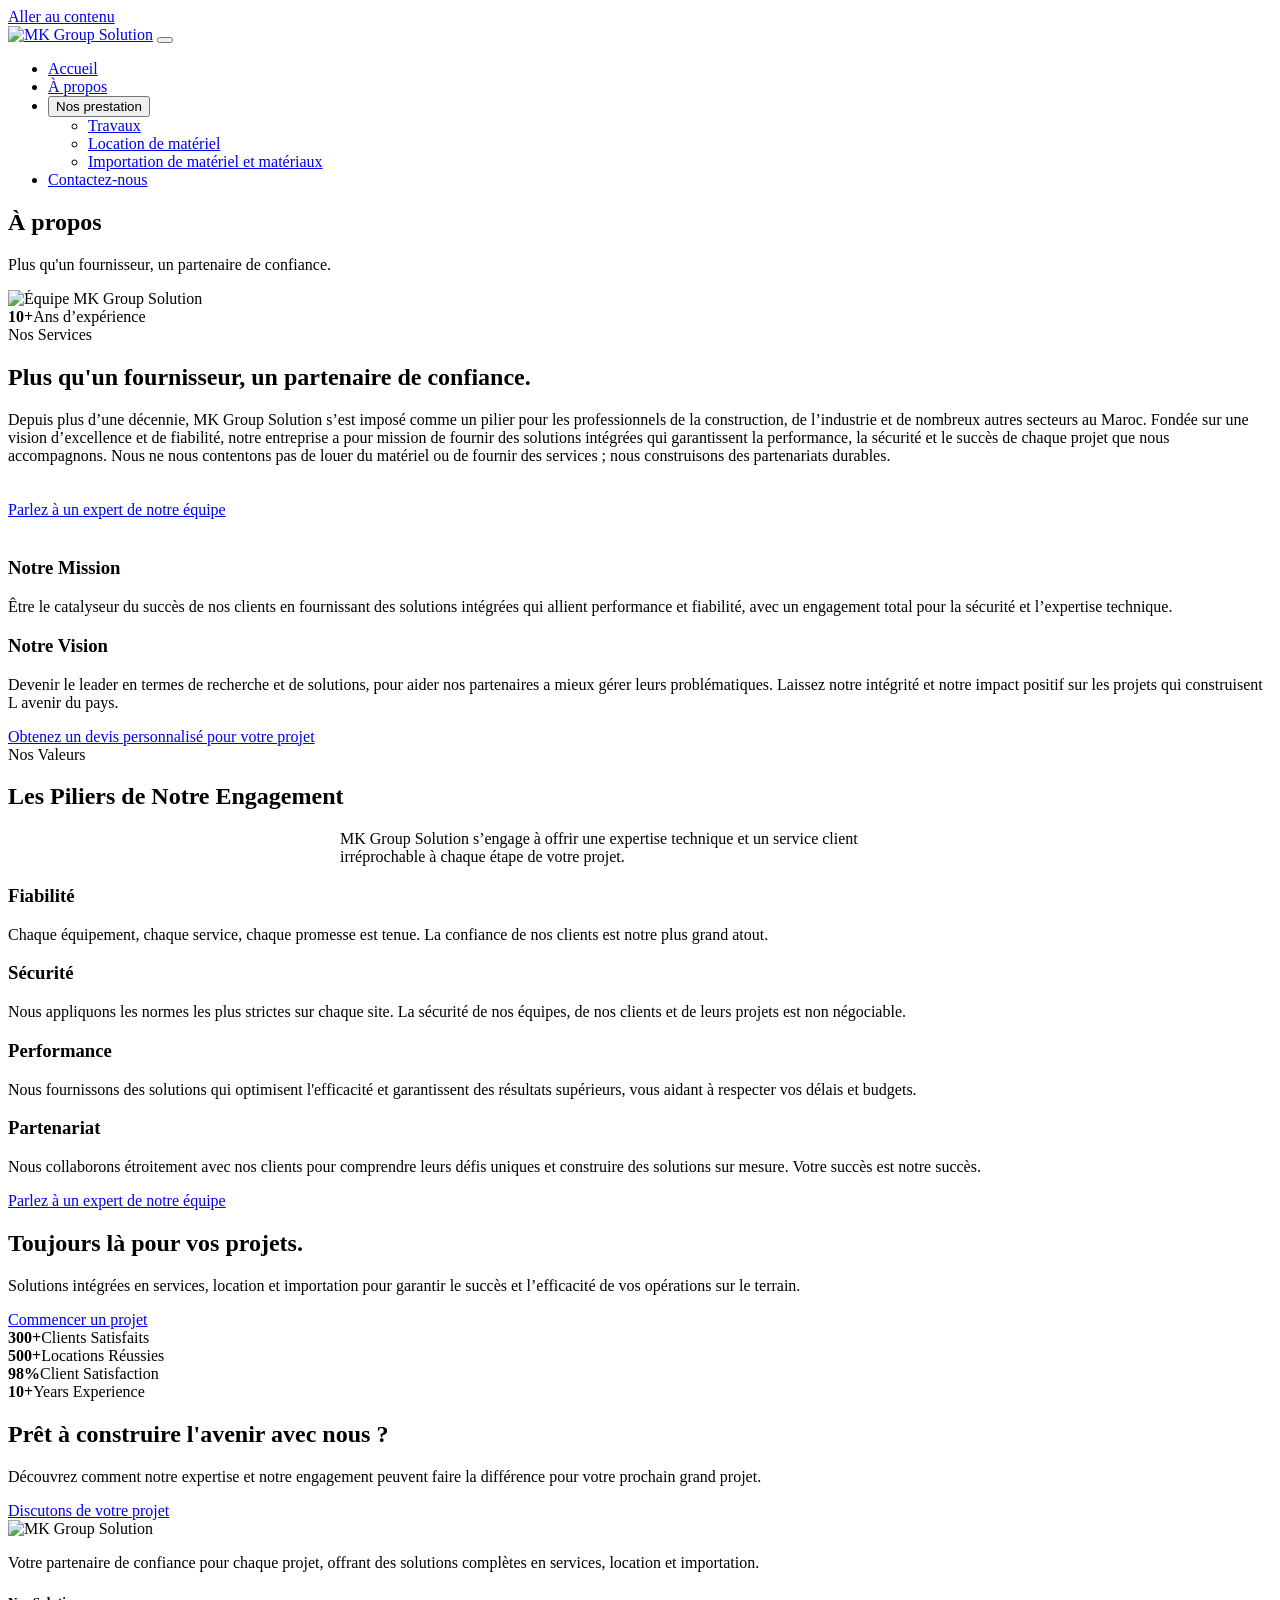
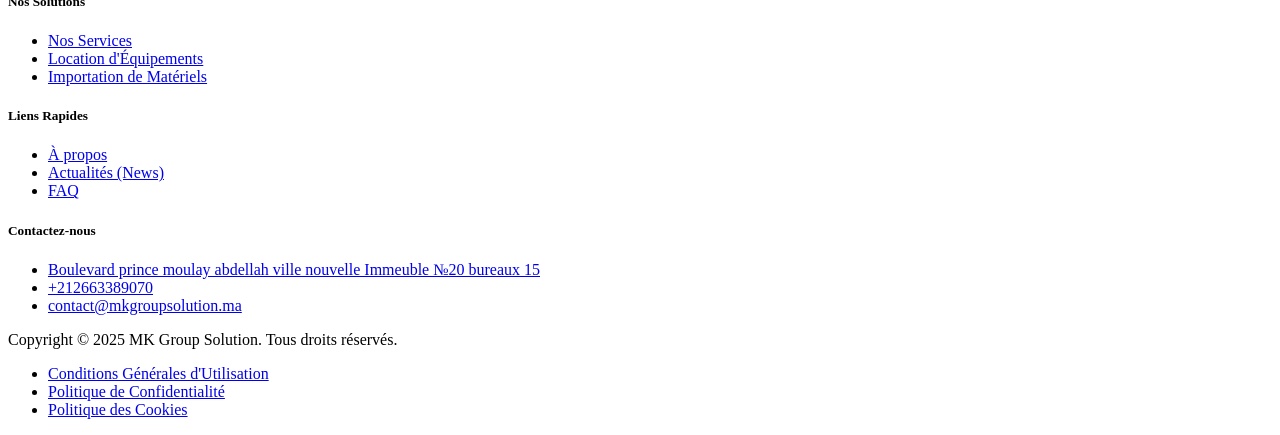
==== a-propos.html @ 492fa5a8 "Add files via upload" ====
<!DOCTYPE html>
<html lang="fr">
<head>
<meta charset="UTF-8">
<meta name="viewport" content="width=device-width, initial-scale=1">
<title>À propos de MK Group Solution | Expert Matériel BTP Meknès & Maroc</title>
<meta name="description" content="Depuis plus de 10 ans, MK Group Solution accompagne les professionnels de la construction et de l'industrie au Maroc.">
<meta property="og:title" content="À propos de MK Group Solution | Expert Matériel BTP Meknès & Maroc">
<meta property="og:description" content="Depuis plus de 10 ans, MK Group Solution accompagne les professionnels de la construction et de l'industrie au Maroc.">
<meta property="og:locale" content="fr_FR">
<link rel="icon" href="images/Mk-logo-white-rcrxnon85a2xvzw52y8gizteqvqc9b8svs38c9k8ao.png">
<link rel="preconnect" href="https://fonts.googleapis.com">
<link rel="preconnect" href="https://fonts.gstatic.com" crossorigin>
<link href="https://fonts.googleapis.com/css2?family=Geologica:wght@400;500;600;700&family=Inter:wght@400;500;600&display=swap" rel="stylesheet">
<link rel="stylesheet" href="vendor/fontawesome/css/all.min.css">
<link rel="stylesheet" href="css/style.css">
</head>
<body>
<a class="skip" href="#contenu">Aller au contenu</a>
<header class="header">
  <nav class="nav">
    <a class="logo" href="index.html"><img src="images/Mk-logo-white-rcrxnon85a2xvzw52y8gizteqvqc9b8svs38c9k8ao.png" alt="MK Group Solution"></a>
    <button class="burger" aria-label="Menu"><i class="fa-solid fa-bars"></i></button>
    <ul class="menu">
      <li><a href="index.html">Accueil</a></li>
      <li><a href="a-propos.html">À propos</a></li>
      <li class="has-sub"><button>Nos prestation <i class="fa-solid fa-chevron-down" style="font-size:12px"></i></button>
        <ul class="sub">
          <li><a href="travaux.html">Travaux</a></li>
          <li><a href="location-de-materiel.html">Location de matériel</a></li>
          <li><a href="contactez-nous.html">Importation de matériel et matériaux</a></li>
        </ul>
      </li>
      <li><a href="contactez-nous.html">Contactez-nous</a></li>
    </ul>
  </nav>
</header>
<main id="contenu">

<section class="page-hero" style="background-image:url(images/bg/Mk-Group-Solution-Banner-image.png)">
  <div class="container"><h1>À propos</h1><p>Plus qu'un fournisseur, un partenaire de confiance.</p></div>
</section>

<section class="section">
  <div class="container split">
    <div class="media"><img src="images/Image123-scaled-e1760807558995.jpg" alt="Équipe MK Group Solution"><div class="badge"><strong>10+</strong><span>Ans d’expérience</span></div></div>
    <div>
      <span class="label">Nos Services</span>
      <h2 class="h2">Plus qu'un fournisseur, un partenaire de confiance.</h2>
      <p style="margin-bottom:36px">Depuis plus d’une décennie, MK Group Solution s’est imposé comme un pilier pour les professionnels de la construction, de l’industrie et de nombreux autres secteurs au Maroc. Fondée sur une vision d’excellence et de fiabilité, notre entreprise a pour mission de fournir des solutions intégrées qui garantissent la performance, la sécurité et le succès de chaque projet que nous accompagnons. Nous ne nous contentons pas de louer du matériel ou de fournir des services ; nous construisons des partenariats durables.</p>
      <a class="btn" href="contactez-nous.html">Parlez à un expert de notre équipe <i class="fa-solid fa-arrow-right"></i></a>
    </div>
  </div>
</section>

<section class="section domains" style="padding-top:20px">
  <div class="container">
    <div class="mv-grid">
      <div class="mv"><h3>Notre Mission</h3><p>Être le catalyseur du succès de nos clients en fournissant des solutions intégrées qui allient performance et fiabilité, avec un engagement total pour la sécurité et l’expertise technique.</p></div>
      <div class="mv"><h3>Notre Vision</h3><p>Devenir le leader en termes de recherche et de solutions, pour aider nos partenaires a mieux gérer leurs problématiques. Laissez notre intégrité et notre impact positif sur les projets qui construisent L avenir du pays.</p></div>
    </div>
    <div class="center"><a class="btn btn-dark" href="contactez-nous.html">Obtenez un devis personnalisé pour votre projet <i class="fa-solid fa-arrow-right"></i></a></div>
  </div>
</section>

<section class="section dark-bg">
  <div class="container center">
    <span class="label">Nos Valeurs</span>
    <h2 class="h2">Les Piliers de Notre Engagement</h2>
    <p style="max-width:600px;margin:0 auto">MK Group Solution s’engage à offrir une expertise technique et un service client irréprochable à chaque étape de votre projet.</p>
    <div class="values">
      <div class="value"><i class="fa-solid fa-shield-halved"></i><h3>Fiabilité</h3><p>Chaque équipement, chaque service, chaque promesse est tenue. La confiance de nos clients est notre plus grand atout.</p></div>
      <div class="value"><i class="fa-solid fa-medal"></i><h3>Sécurité</h3><p>Nous appliquons les normes les plus strictes sur chaque site. La sécurité de nos équipes, de nos clients et de leurs projets est non négociable.</p></div>
      <div class="value"><i class="fa-solid fa-helmet-safety"></i><h3>Performance</h3><p>Nous fournissons des solutions qui optimisent l'efficacité et garantissent des résultats supérieurs, vous aidant à respecter vos délais et budgets.</p></div>
      <div class="value"><i class="fa-solid fa-vest"></i><h3>Partenariat</h3><p>Nous collaborons étroitement avec nos clients pour comprendre leurs défis uniques et construire des solutions sur mesure. Votre succès est notre succès.</p></div>
    </div>
    <a class="btn" href="contactez-nous.html">Parlez à un expert de notre équipe <i class="fa-solid fa-arrow-right"></i></a>
  </div>
</section>

<section class="cta-band">
  <div class="container">
    <div class="cta-box">
      <h2 class="h2">Toujours là pour vos projets.</h2>
      <p>Solutions intégrées en services, location et importation pour garantir le succès et l’efficacité de vos opérations sur le terrain.</p>
      <a class="btn" href="contactez-nous.html">Commencer un projet <i class="fa-solid fa-arrow-right"></i></a>
    </div>
    <div class="counters">
      <div class="counter"><strong data-count="300" data-suffix="+">300+</strong><span>Clients Satisfaits</span></div>
      <div class="counter"><strong data-count="500" data-suffix="+">500+</strong><span>Locations Réussies</span></div>
      <div class="counter"><strong data-count="98" data-suffix="%">98%</strong><span>Client Satisfaction</span></div>
      <div class="counter"><strong data-count="10" data-suffix="+">10+</strong><span>Years Experience</span></div>
    </div>
  </div>
</section>
<section class="ready">
  <div class="container">
    <h2 class="h2">Prêt à construire l'avenir avec nous ?</h2>
    <p>Découvrez comment notre expertise et notre engagement peuvent faire la différence pour votre prochain grand projet.</p>
    <a class="btn" href="contactez-nous.html">Discutons de votre projet <i class="fa-solid fa-arrow-right"></i></a>
  </div>
</section>
</main>
<footer class="footer">
  <div class="container fgrid">
    <div>
      <img src="images/Mk-logo-white-rcrxnon85a2xvzw52y8gizteqvqc9b8svs38c9k8ao.png" alt="MK Group Solution">
      <p>Votre partenaire de confiance pour chaque projet, offrant des solutions complètes en services, location et importation.</p>
      <div class="social">
        <a href="https://www.facebook.com/mkgroupsolution" target="_blank" rel="noopener" aria-label="Facebook"><i class="fa-brands fa-facebook-f"></i></a>
        <a href="https://www.instagram.com/mkgroupimport/" target="_blank" rel="noopener" aria-label="Instagram"><i class="fa-brands fa-instagram"></i></a>
      </div>
    </div>
    <div>
      <h5>Nos Solutions</h5>
      <ul>
        <li><a href="travaux.html"><i class="fa-solid fa-circle-chevron-right"></i>Nos Services</a></li>
        <li><a href="location-de-materiel.html"><i class="fa-solid fa-circle-chevron-right"></i>Location d'Équipements</a></li>
        <li><a href="contactez-nous.html"><i class="fa-solid fa-circle-chevron-right"></i>Importation de Matériels</a></li>
      </ul>
    </div>
    <div>
      <h5>Liens Rapides</h5>
      <ul>
        <li><a href="a-propos.html"><i class="fa-solid fa-circle-chevron-right"></i>À propos</a></li>
        <li><a href="index.html"><i class="fa-solid fa-circle-chevron-right"></i>Actualités (News)</a></li>
        <li><a href="index.html#faq"><i class="fa-solid fa-circle-chevron-right"></i>FAQ</a></li>
      </ul>
    </div>
    <div>
      <h5>Contactez-nous</h5>
      <ul>
        <li><a href="https://www.google.com/maps?q=33.901969909668,-5.54680824279785" target="_blank" rel="noopener"><i class="fa-solid fa-location-arrow"></i>Boulevard prince moulay abdellah ville nouvelle Immeuble №20 bureaux 15</a></li>
        <li><a href="tel:+212663389070"><i class="fa-solid fa-square-phone"></i>+212663389070</a></li>
        <li><a href="mailto:contact@mkgroupsolution.ma"><i class="fa-solid fa-envelope"></i>contact@mkgroupsolution.ma</a></li>
      </ul>
    </div>
  </div>
  <div class="container fbottom">
    <span>Copyright © 2025 MK Group Solution. Tous droits réservés.</span>
    <ul>
      <li><a href="#">Conditions Générales d'Utilisation</a></li>
      <li><a href="#">Politique de Confidentialité</a></li>
      <li><a href="#">Politique des Cookies</a></li>
    </ul>
  </div>
</footer>
<a class="wa" href="https://wa.me/212663389070" target="_blank" rel="noopener" aria-label="WhatsApp"><i class="fa-brands fa-whatsapp"></i></a>
<script src="js/main.js"></script>
</body>
</html>
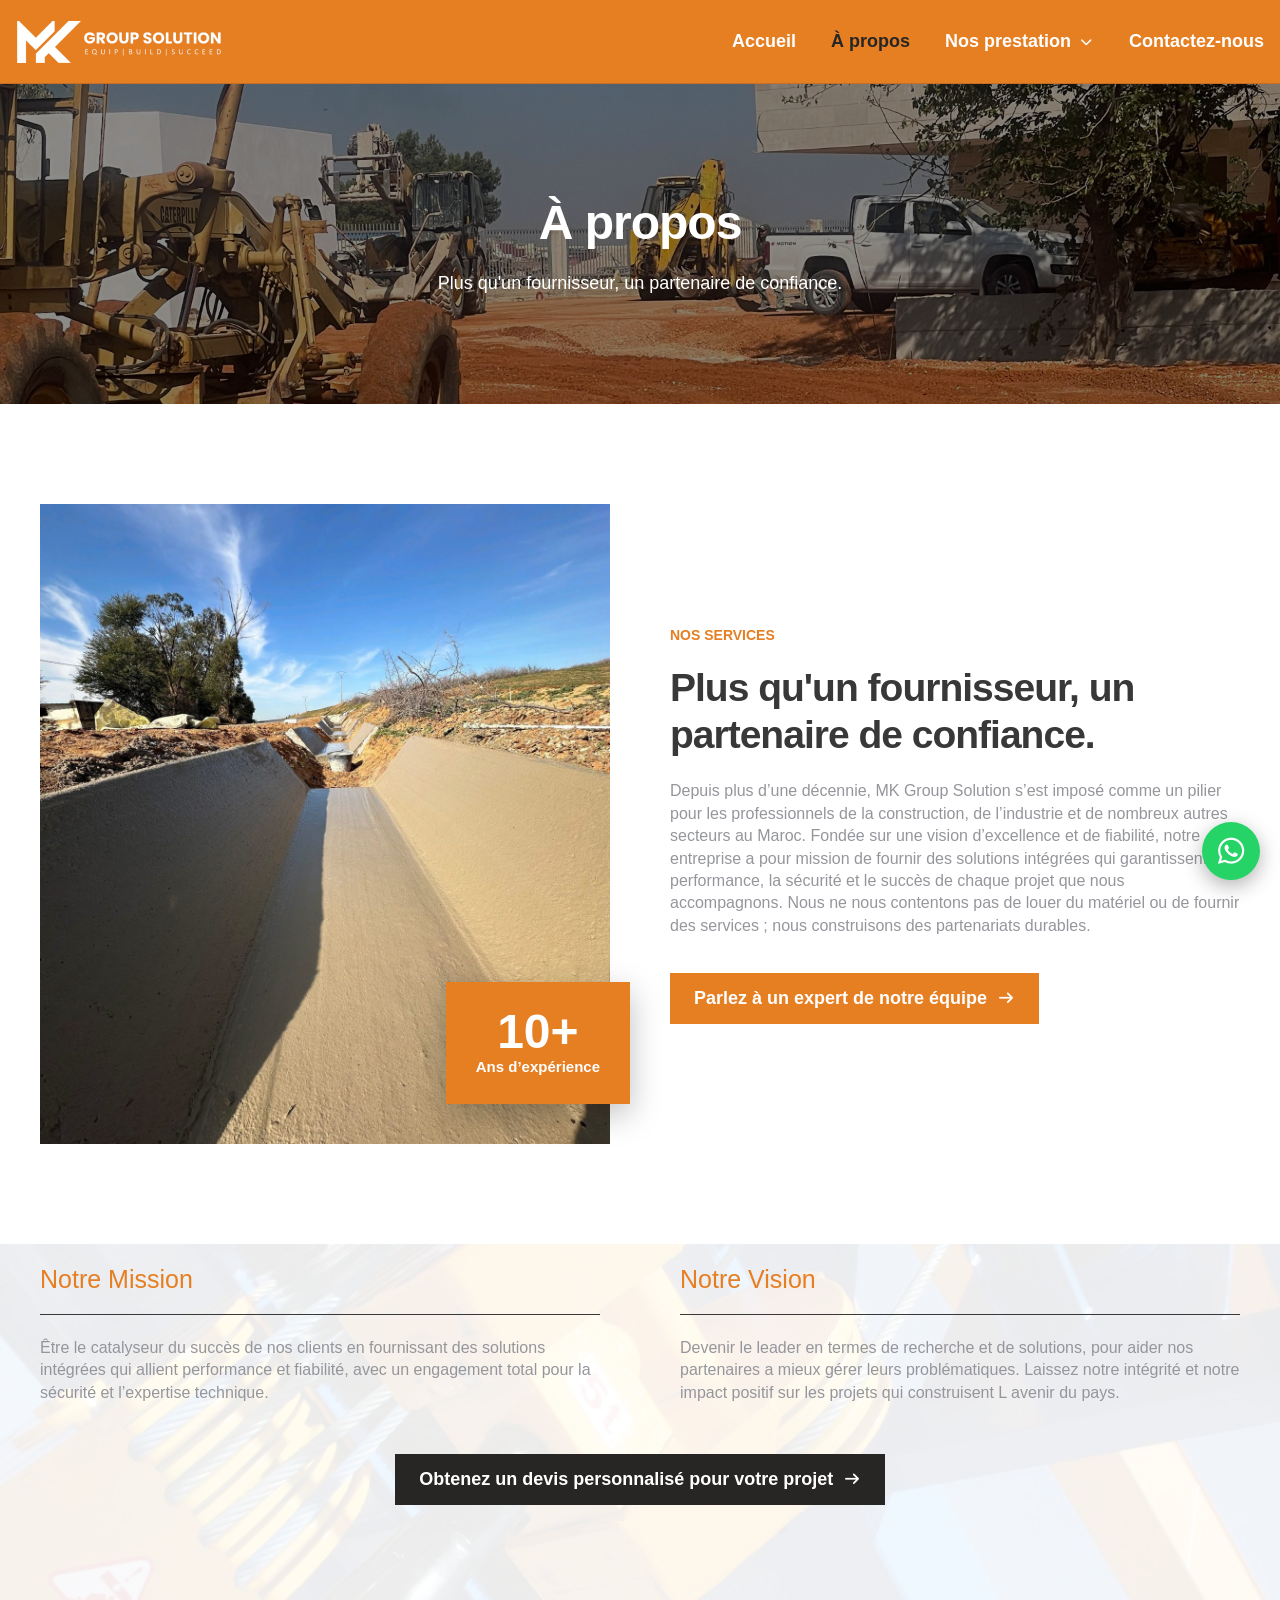
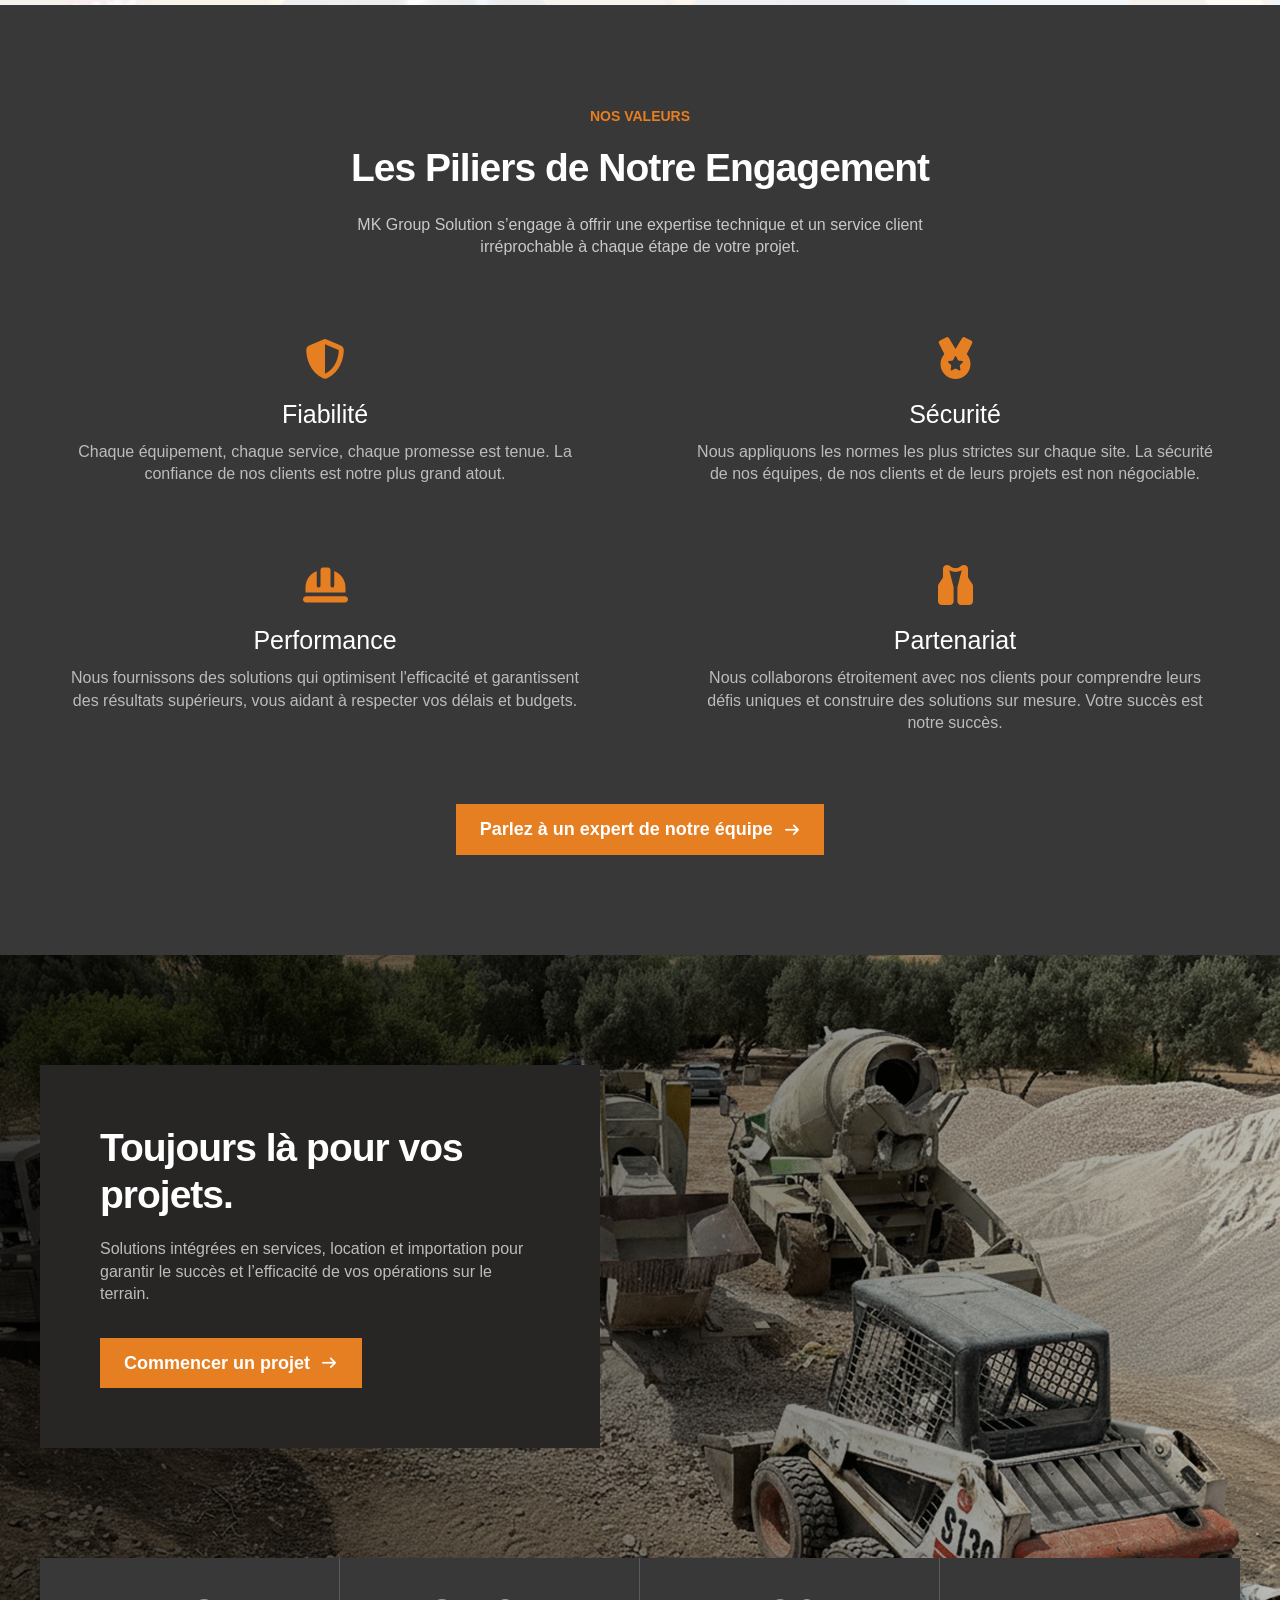
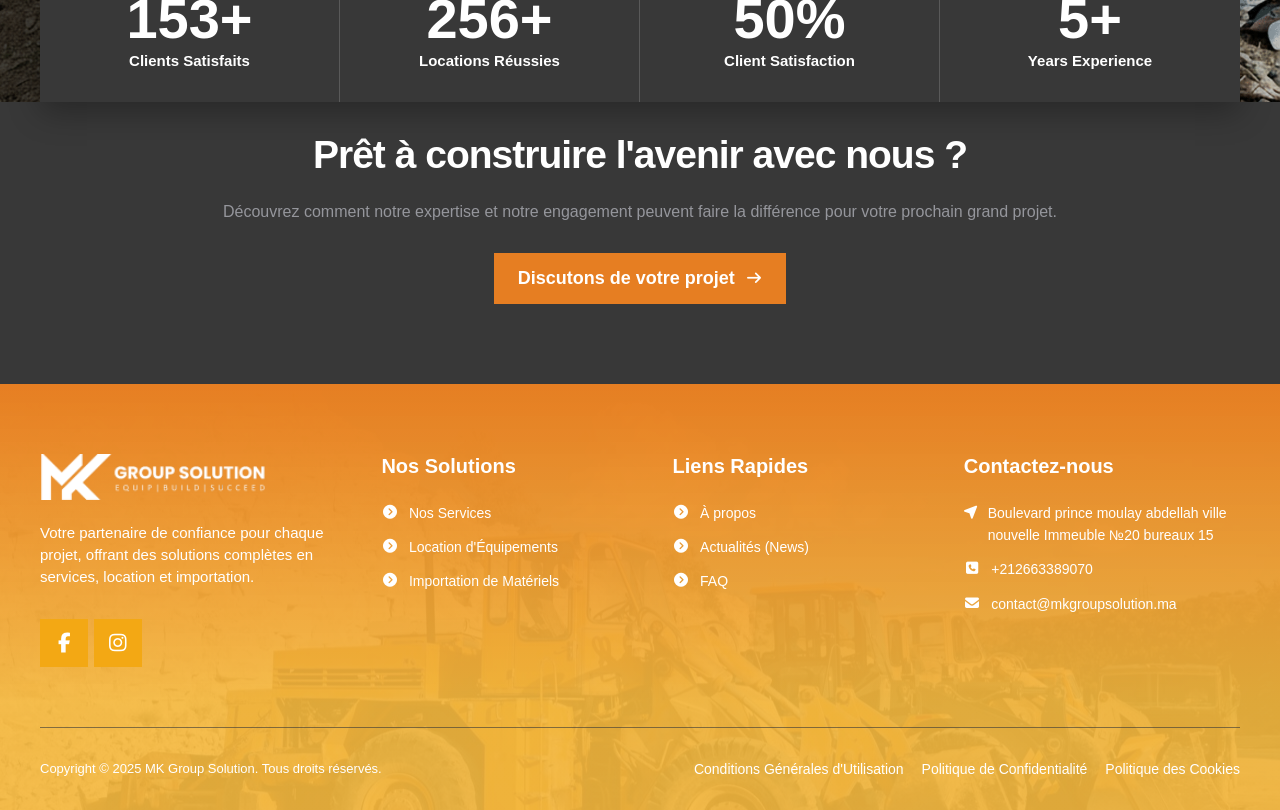
==== commit e1f9d960: "dd" ====
--- a/a-propos.html
+++ b/a-propos.html
@@ -3,17 +3,24 @@
 <head>
 <meta charset="UTF-8">
 <meta name="viewport" content="width=device-width, initial-scale=1">
-<title>À propos de MK Group Solution | Expert Matériel BTP Meknès & Maroc</title>
-<meta name="description" content="Depuis plus de 10 ans, MK Group Solution accompagne les professionnels de la construction et de l'industrie au Maroc.">
-<meta property="og:title" content="À propos de MK Group Solution | Expert Matériel BTP Meknès & Maroc">
-<meta property="og:description" content="Depuis plus de 10 ans, MK Group Solution accompagne les professionnels de la construction et de l'industrie au Maroc.">
+<title>À propos de MK Group Solution | Équipements BTP à Meknès</title>
+<meta name="description" content="Découvrez MK Group Solution, ses prestations pour les professionnels du BTP et ses solutions de location de matériel, travaux et importation au Maroc.">
+<meta property="og:title" content="À propos de MK Group Solution | Équipements BTP à Meknès">
+<meta property="og:description" content="Découvrez MK Group Solution, ses prestations pour les professionnels du BTP et ses solutions de location de matériel, travaux et importation au Maroc.">
 <meta property="og:locale" content="fr_FR">
+<link rel="canonical" href="https://kracht.ma/a-propos.html">
+<meta name="robots" content="index,follow,max-image-preview:large">
+<meta property="og:url" content="https://kracht.ma/a-propos.html">
+<meta property="og:type" content="website">
+<meta name="twitter:card" content="summary_large_image">
+
 <link rel="icon" href="images/Mk-logo-white-rcrxnon85a2xvzw52y8gizteqvqc9b8svs38c9k8ao.png">
 <link rel="preconnect" href="https://fonts.googleapis.com">
 <link rel="preconnect" href="https://fonts.gstatic.com" crossorigin>
 <link href="https://fonts.googleapis.com/css2?family=Geologica:wght@400;500;600;700&family=Inter:wght@400;500;600&display=swap" rel="stylesheet">
 <link rel="stylesheet" href="vendor/fontawesome/css/all.min.css">
 <link rel="stylesheet" href="css/style.css">
+<script type="application/ld+json">{"@context":"https://schema.org","@type":"Organization","name":"MK Group Solution","url":"https://kracht.ma/","description":"Découvrez MK Group Solution, ses prestations pour les professionnels du BTP et ses solutions de location de matériel, travaux et importation au Maroc.","areaServed":{"@type":"Country","name":"Morocco"},"knowsAbout":["location de matériel BTP","engins de chantier","travaux publics","génie civil","voirie et réseaux divers","importation d'équipements"]}</script>
 </head>
 <body>
 <a class="skip" href="#contenu">Aller au contenu</a>
@@ -26,7 +33,7 @@
       <li><a href="a-propos.html">À propos</a></li>
       <li class="has-sub"><button>Nos prestation <i class="fa-solid fa-chevron-down" style="font-size:12px"></i></button>
         <ul class="sub">
-          <li><a href="travaux.html">Travaux</a></li>
+          <li><a href="travaux.html">Travaux et Multiservices</a></li>
           <li><a href="location-de-materiel.html">Location de matériel</a></li>
           <li><a href="contactez-nous.html">Importation de matériel et matériaux</a></li>
         </ul>
--- a/css/style.css
+++ b/css/style.css
@@ -0,0 +1,315 @@
+/* MK Group Solution - styles (couleurs et polices reprises du site WordPress/Elementor) */
+:root{
+  --orange:#E67E22;      /* couleur principale (header, boutons) */
+  --orange-2:#F3A814;
+  --yellow:#F5B93F;
+  --dark:#383838;
+  --dark-2:#454342;
+  --dark-3:#514F4E;
+  --darker:#272625;
+  --black:#000;
+  --gray:#95969C;        /* texte courant */
+  --white:#fff;
+  --font-head:"Geologica",sans-serif;
+  --font-body:"Inter",sans-serif;
+}
+*{box-sizing:border-box;margin:0;padding:0}
+html{scroll-behavior:smooth}
+body{font-family:var(--font-body);font-size:16px;line-height:1.4em;color:var(--gray);background:#fff}
+img{max-width:100%;display:block}
+a{color:inherit;text-decoration:none}
+ul{list-style:none}
+h1,h2,h3,h4,h5{font-family:var(--font-head);font-weight:700;line-height:1.2em;letter-spacing:-1px;color:var(--dark)}
+.container{width:min(1200px,100% - 40px);margin-inline:auto}
+.section{padding:100px 0}
+.center{text-align:center}
+.label{display:block;font-family:var(--font-head);font-size:14px;font-weight:600;text-transform:uppercase;color:var(--orange);margin-bottom:18px;letter-spacing:0}
+.h1{font-size:72px;line-height:1.15em}
+.h2{font-size:39px;margin-bottom:22px}
+.lead{max-width:640px}
+.lead b,.lead strong{color:var(--dark)}
+.dark-bg .lead b{color:#fff}
+.skip{position:absolute;left:-999px}.skip:focus{left:10px;top:10px;background:#fff;padding:8px;z-index:999}
+
+/* Boutons */
+.btn{display:inline-flex;align-items:center;gap:10px;background:var(--orange);color:#fff;font-family:var(--font-head);font-weight:700;font-size:18px;padding:14px 24px;border:0;cursor:pointer;transition:background .25s}
+.btn:hover{background:var(--darker)}
+.btn i{font-size:14px}
+.btn-dark{background:var(--darker)}
+.btn-dark:hover{background:var(--orange)}
+.btn-grid{display:grid;grid-template-columns:1fr 1fr;gap:12px;margin-top:30px}
+.btn-grid .btn{justify-content:center;background:var(--dark);font-size:17px;padding:18px;box-shadow:0 6px 16px rgba(0,0,0,.2)}
+.btn-grid .btn:hover{background:var(--orange)}
+
+/* Header */
+.header{background:var(--orange);position:sticky;top:0;z-index:50;border-bottom:1px solid #38383833}
+.nav{display:flex;align-items:center;justify-content:space-between;padding:0 1em}
+.logo img{height:42px;width:auto}
+.menu{display:flex;gap:35px;align-items:center}
+.menu>li{position:relative}
+.menu>li>a,.menu>li>button{display:flex;align-items:center;gap:8px;padding:28px 0;color:#fff;font-family:var(--font-head);font-size:18px;font-weight:700;line-height:1.5em;background:none;border:0;cursor:pointer}
+.menu>li>a:hover,.menu>li>button:hover,.menu a.active{color:var(--darker)}
+.sub{position:absolute;top:100%;left:0;min-width:300px;background:var(--dark);opacity:0;visibility:hidden;transform:translateY(8px);transition:.2s}
+.has-sub:hover .sub,.has-sub:focus-within .sub{opacity:1;visibility:visible;transform:none}
+.sub a{display:block;padding:14px 20px;color:#fff;font-family:var(--font-head);font-weight:700;font-size:16px}
+.sub a:hover{background:var(--orange)}
+.burger{display:none;background:var(--darker);color:#fff;border:0;width:44px;height:44px;font-size:20px;cursor:pointer}
+
+/* Bandeau de page (sous-pages) */
+.page-hero{position:relative;background:#7d7d7d center/cover no-repeat;padding:110px 0;text-align:center;color:#fff}
+.page-hero::before{content:"";position:absolute;inset:0;background:rgba(0,0,0,.45)}
+.page-hero>*{position:relative}
+.page-hero h1{color:#fff;font-size:48px}
+.page-hero p{color:#fff;font-size:18px;margin-top:20px}
+.page-hero .pre{font-size:22px;margin-bottom:14px}
+
+/* Hero accueil */
+.hero{position:relative;background:#272625 url(../images/bg/Mk-Group-Solution-Banner-image.png) center/cover no-repeat;min-height:640px;display:flex;align-items:center}
+.hero::before{content:"";position:absolute;inset:0;background:#00000063}
+.hero .container{position:relative;display:flex;justify-content:flex-end}
+.hero-text{width:50%;padding:60px 0}
+.hero-text .label{color:#fff}
+.hero-text h1{color:#fff;margin-bottom:24px}
+.hero-text p{color:#fff;margin-bottom:34px;max-width:560px}
+.hero-text .btn{background:var(--darker)}
+.hero-text .btn:hover{background:var(--orange)}
+
+/* Deux colonnes image + texte */
+.split{display:grid;grid-template-columns:1fr 1fr;gap:60px;align-items:center}
+.media{position:relative}
+.media img{width:100%;height:100%;object-fit:cover;max-height:640px}
+.badge{position:absolute;right:-20px;bottom:40px;background:var(--orange);color:#fff;padding:26px 30px;text-align:center;box-shadow:0 10px 30px rgba(0,0,0,.25)}
+.badge strong{display:block;font-family:var(--font-head);font-size:48px;line-height:1em}
+.badge span{font-family:var(--font-head);font-weight:600;font-size:15px}
+
+/* Icon box */
+.icon-list{display:grid;gap:30px;margin:34px 0 40px}
+.ibox{display:flex;gap:18px;align-items:flex-start}
+.ibox>i{font-size:34px;color:var(--orange);width:42px;flex-shrink:0;text-align:center;margin-top:4px}
+.ibox h4{font-size:14px;color:var(--orange);letter-spacing:0;font-weight:600;margin-bottom:8px}
+.ibox p{font-family:var(--font-head);font-size:18px;font-weight:700;line-height:1.4em;color:var(--gray)}
+.dark-bg .ibox p{color:#fff}
+.dark-bg .icon-list .ibox{padding-bottom:22px;border-bottom:1px solid #ffffff2b}
+
+/* Sections sombres */
+.dark-bg{background:var(--dark);color:#c9c9c9}
+.dark-bg h2,.dark-bg h3,.dark-bg h4{color:#fff}
+.black-bg{background:#000 url(../images/bg/3-1.jpg) center/cover no-repeat;position:relative}
+.black-bg::before{content:"";position:absolute;inset:0;background:rgba(0,0,0,.82)}
+.black-bg>*{position:relative}
+
+/* Avant / après */
+.compare{position:relative;overflow:hidden;aspect-ratio:4/5;max-height:640px;user-select:none;background:#222}
+.compare img{position:absolute;inset:0;width:100%;height:100%;object-fit:cover}
+.compare .after{clip-path:inset(0 0 0 50%)}
+.compare .handle{position:absolute;top:0;bottom:0;left:50%;width:3px;background:#fff;transform:translateX(-50%);pointer-events:none}
+.compare .handle::after{content:"\f337";font-family:"Font Awesome 7 Free";font-weight:900;position:absolute;top:50%;left:50%;transform:translate(-50%,-50%);width:44px;height:44px;border-radius:50%;background:#fff;color:var(--dark);display:grid;place-items:center;font-size:16px}
+.compare input{position:absolute;inset:0;width:100%;height:100%;opacity:0;cursor:ew-resize}
+
+/* Pourquoi nous choisir */
+.why-grid{display:flex;flex-wrap:wrap;justify-content:center;margin-top:60px}
+.why{flex:0 0 33.333%}
+.why{padding:60px 40px;text-align:center}
+.why:nth-child(2),.why:nth-child(5){background:#000000a6}
+.why i{font-size:40px;color:var(--orange);margin-bottom:22px}
+.why h3{color:#fff;font-weight:400;font-size:25px;letter-spacing:0;margin-bottom:14px}
+.why p{color:#bcbcbc;font-size:15px}
+
+/* Citation */
+.quote{border-left:3px solid var(--orange);padding-left:16px;font-size:20px;font-style:italic;color:var(--dark);margin:20px 0 30px;line-height:1.4em}
+.img-frame img{width:100%;height:560px;object-fit:cover}
+.premium{background:var(--orange);color:#fff;padding:30px;display:flex;justify-content:space-between;align-items:center;gap:20px;flex-wrap:wrap}
+.premium h3{color:#fff;font-size:25px;letter-spacing:0}
+.premium .btn{background:var(--darker)}
+
+/* Bloc CTA + compteurs */
+.cta-band{position:relative;background:#000 url(../images/bg/Machiery-image-1-scaled.png) right center/cover no-repeat;padding:110px 0 0}
+.cta-band::before{content:"";position:absolute;inset:0;background:linear-gradient(90deg,rgba(0,0,0,.75),rgba(0,0,0,.25))}
+.cta-band>*{position:relative}
+.cta-box{background:var(--darker);padding:60px;max-width:560px}
+.cta-box h2{color:#fff;margin-bottom:20px}
+.cta-box p{margin-bottom:32px;color:#bcbcbc}
+.counters{display:grid;grid-template-columns:repeat(4,1fr);background:var(--dark);margin-top:110px;box-shadow:0 10px 30px rgba(0,0,0,.3)}
+.counter{text-align:center;padding:30px 10px;color:#fff;border-right:1px solid #ffffff2b}
+.counter:last-child{border:0}
+.counter strong{display:block;font-family:var(--font-head);font-size:56px;line-height:1.1em}
+.counter span{font-family:var(--font-head);font-weight:700;font-size:15px}
+
+/* FAQ */
+.faq-grid{display:grid;grid-template-columns:1fr 1fr;gap:20px;margin-top:40px;align-items:start}
+.faq-col{display:grid;gap:10px}
+.faq{background:#fff}
+.faq summary{list-style:none;cursor:pointer;background:var(--dark);color:#fff;font-family:var(--font-head);font-weight:700;font-size:16px;padding:20px 24px;display:flex;justify-content:space-between;align-items:center;gap:14px;transition:background .2s}
+.faq summary::-webkit-details-marker{display:none}
+.faq summary::after{content:"\f078";font-family:"Font Awesome 7 Free";font-weight:900;font-size:13px;transition:transform .2s}
+.faq[open] summary{background:var(--orange)}
+.faq[open] summary::after{transform:rotate(180deg)}
+.faq p{padding:20px 24px;color:var(--gray)}
+
+/* À propos */
+.mv-grid{display:grid;grid-template-columns:1fr 1fr;gap:80px;margin-bottom:50px}
+.mv h3{color:var(--orange);font-weight:400;font-size:25px;letter-spacing:0;padding-bottom:20px;border-bottom:1px solid var(--dark);margin-bottom:22px}
+.values{display:grid;grid-template-columns:1fr 1fr;gap:40px 60px;margin:60px 0 50px}
+.value{text-align:center;padding:20px}
+.value i{font-size:40px;color:var(--orange);margin-bottom:20px}
+.value h3{color:#fff;font-weight:400;font-size:25px;letter-spacing:0;margin-bottom:12px}
+.value p{color:#bcbcbc}
+.ready{background:var(--dark);text-align:center;padding:30px 0 80px}
+.ready h2{color:#fff}
+.ready p{margin-bottom:30px}
+
+/* Travaux */
+.work{padding:60px 0}
+.work .split{align-items:center}
+.gallery{display:grid;grid-template-columns:repeat(3,1fr);gap:10px;grid-auto-flow:dense}
+.gallery img{width:100%;aspect-ratio:1;object-fit:cover;cursor:zoom-in;transition:opacity .2s}
+.gallery img:hover{opacity:.85}
+.gallery img:first-child{grid-column:span 2;grid-row:span 2}
+.work video{width:100%;margin-top:22px;background:#000;max-height:360px}
+.work p{margin-bottom:28px;color:var(--dark)}
+.filters{display:flex;flex-wrap:wrap;justify-content:center;gap:10px;margin:30px 0}
+.filters button{background:#fff;border:1px solid var(--dark);color:var(--dark);font-family:var(--font-head);font-weight:600;font-size:15px;padding:10px 18px;cursor:pointer}
+.filters button.on,.filters button:hover{background:var(--orange);border-color:var(--orange);color:#fff}
+.portfolio{display:grid;grid-template-columns:repeat(4,1fr);gap:10px}
+.pitem{position:relative;overflow:hidden;aspect-ratio:1;cursor:zoom-in;background:#eee}
+.pitem img{width:100%;height:100%;object-fit:cover;transition:transform .4s}
+.pitem:hover img{transform:scale(1.06)}
+.pitem .cap{position:absolute;inset:auto 0 0 0;padding:16px;background:linear-gradient(transparent,rgba(0,0,0,.85));color:#fff;opacity:0;transition:.3s}
+.pitem:hover .cap{opacity:1}
+.pitem .cap h4{color:#fff;font-size:16px;letter-spacing:0}
+.pitem .cap p{font-size:13px;color:#ddd}
+.pitem.hide{display:none}
+.more{margin-top:30px;text-align:center}
+.domains{position:relative;background:#fff url(../images/bg/powerful-crane-hook-industrial-background.jpg) center/cover}
+.domains::before{content:"";position:absolute;inset:0;background:rgba(255,255,255,.92)}
+.domains>*{position:relative}
+.domain-grid{display:grid;grid-template-columns:1fr 1fr;gap:50px 80px}
+.domain h3{color:var(--orange);font-weight:400;font-size:25px;letter-spacing:0;padding-bottom:20px;border-bottom:1px solid var(--dark);margin-bottom:18px}
+.domain ul{list-style:disc;padding-left:20px;display:grid;gap:10px}
+.band{background:var(--dark);text-align:center;padding:70px 0}
+.band h2{color:#fff}
+.band p{max-width:720px;margin:0 auto 30px}
+
+/* Location */
+.loc-hero{background-image:url(../images/bg/works-scaled.bmp)}
+.equip-grid{display:grid;grid-template-columns:repeat(3,1fr);gap:30px 20px}
+.equip{display:flex;flex-direction:column}
+.equip .pic{aspect-ratio:4/3;background:#f1f1f1;cursor:zoom-in;overflow:hidden}
+.equip .pic img{width:100%;height:100%;object-fit:cover;transition:transform .4s}
+.equip:hover .pic img{transform:scale(1.05)}
+.equip h3{background:var(--dark);color:var(--orange);font-weight:400;font-size:18px;letter-spacing:0;text-align:center;padding:12px}
+.equip .sub-t{text-align:center;font-size:13px;color:var(--dark);margin-top:10px}
+.equip .thumbs{display:flex;gap:6px;margin-top:10px}
+.equip .thumbs img{width:60px;height:46px;object-fit:cover;cursor:zoom-in}
+.equip .price{margin-top:auto;padding-top:24px}
+.equip .price small{display:block;color:var(--orange);font-family:var(--font-head);font-size:13px;font-weight:600}
+.equip .price strong{font-family:var(--font-head);font-weight:400;font-size:24px;color:var(--dark);line-height:1.5em}
+.equip .note{font-size:13px;font-weight:700;color:#000;padding-left:4px}
+.equip .btn{justify-content:center;width:100%;margin-top:10px;font-size:16px}
+.wide{display:grid;grid-template-columns:1fr 1fr;gap:40px;align-items:center;margin-top:60px;padding-top:60px;border-top:1px solid #eee}
+.wide h3{font-size:31px;margin-bottom:18px}
+.wide p{margin-bottom:20px}
+.wide .price small{display:block;color:var(--orange);font-family:var(--font-head);font-weight:600;font-size:13px}
+.wide .price strong{font-family:var(--font-head);font-weight:400;font-size:26px;color:var(--dark)}
+.wide .gal{display:grid;grid-template-columns:repeat(4,1fr);gap:8px}
+.wide .gal img{aspect-ratio:1;object-fit:cover;cursor:zoom-in}
+.wide video{width:100%;background:#000;max-height:400px}
+.loc-info{display:grid;grid-template-columns:1.45fr 1fr}
+.loc-info .left{padding:90px 40px 90px max(20px,calc((100vw - 1200px)/2))}
+.loc-info .right{background:var(--dark-2) url(../images/bg/memphis_1.png);padding:90px max(20px,calc((100vw - 1200px)/2)) 90px 40px}
+.loc-info .right h2{color:#fff;font-size:31px;padding-bottom:30px;border-bottom:1px solid #ffffff2b}
+.clist{display:grid;gap:22px;padding:30px 0;border-bottom:1px solid #ffffff2b}
+.clist a{display:flex;align-items:center;gap:16px;color:#fff;font-family:var(--font-head);font-weight:700;font-size:20px}
+.clist a:hover{color:var(--yellow)}
+.clist i{width:34px;height:34px;background:var(--orange);display:grid;place-items:center;font-size:15px;flex-shrink:0}
+.checks{display:grid;gap:12px;margin:24px 0 40px}
+.checks li{color:#fff;display:flex;gap:10px;align-items:center}
+.checks li::before{content:"\f00c";font-family:"Font Awesome 7 Free";font-weight:900;color:var(--orange)}
+
+/* Contact */
+.map iframe{width:100%;height:440px;border:0;display:block}
+.contact-grid{display:grid;grid-template-columns:1.25fr 1fr;gap:60px;align-items:start}
+.form{display:grid;grid-template-columns:1fr 1fr;gap:20px 14px;margin-top:40px}
+.form .full{grid-column:1/-1}
+.form input,.form select,.form textarea{width:100%;background:var(--dark-2);border:0;color:#fff;font-family:var(--font-body);font-size:15px;padding:12px 16px;outline:none}
+.form input::placeholder,.form textarea::placeholder{color:#c9c9c9}
+.form input:focus,.form select:focus,.form textarea:focus{box-shadow:0 0 0 2px var(--orange)}
+.form textarea{min-height:110px;resize:vertical}
+.form .btn{width:100%;justify-content:center;font-size:16px}
+.form-msg{grid-column:1/-1;padding:12px;display:none}
+.coords{background:var(--dark-2) url(../images/bg/memphis_2.png);padding:50px}
+.coords h2{color:#fff;font-size:31px;padding-bottom:30px;border-bottom:1px solid #ffffff2b}
+.coords .ibox{padding-top:26px}
+.coords .ibox>i{width:56px;height:56px;background:var(--orange);color:#fff;display:grid;place-items:center;font-size:24px;margin:0}
+.coords .ibox h4{color:#fff;font-size:20px;font-weight:700;margin-bottom:6px}
+.coords .ibox p{font-family:var(--font-body);font-weight:400;font-size:15px;color:#c9c9c9}
+.hours{color:#fff;font-family:var(--font-head);font-size:24px;text-align:center;padding-top:30px;margin-top:30px;border-top:1px solid #ffffff2b}
+.advice{position:relative;background:#7d7d7d url(../images/bg/a-bulldozer-on-a-slope-moving-waste-on-a-landfill-site.jpg) center/cover;padding:130px 0;text-align:center}
+.advice::before{content:"";position:absolute;inset:0;background:rgba(0,0,0,.55)}
+.advice>*{position:relative}
+.advice h2{color:#fff;max-width:600px;margin:0 auto 24px}
+.advice p{color:#ddd;max-width:640px;margin:0 auto 30px}
+
+/* Footer */
+.footer{position:relative;background:linear-gradient(180deg,var(--orange) 0%,#F5B93FE6 75%),url(../images/bg/heavy-machinery-in-quarry.jpg) center/cover;color:#fff;padding:70px 0 0}
+.fgrid{display:grid;grid-template-columns:1.2fr 1fr 1fr 1.1fr;gap:40px}
+.footer img{height:46px;width:auto;margin-bottom:22px}
+.footer p{color:#fff;font-size:15px}
+.footer h5{color:#fff;font-size:20px;letter-spacing:0;margin-bottom:24px}
+.footer ul{display:grid;gap:12px;font-size:14px}
+.footer ul a{display:flex;gap:10px;align-items:flex-start}
+.footer ul a:hover{color:var(--darker)}
+.footer ul i{margin-top:3px}
+.social{display:flex;gap:6px;margin-top:30px}
+.social a{width:48px;height:48px;background:var(--orange-2);display:grid;place-items:center;font-size:20px}
+.social a:hover{background:var(--darker)}
+.fbottom{display:flex;justify-content:space-between;flex-wrap:wrap;gap:12px;border-top:1px solid #38383899;margin-top:60px;padding:30px 0;font-size:13px}
+.fbottom ul{display:flex;gap:8px 18px;flex-wrap:wrap}
+
+/* WhatsApp + lightbox */
+.wa{position:fixed;right:20px;bottom:20px;width:58px;height:58px;border-radius:50%;background:#25d366;color:#fff;display:grid;place-items:center;font-size:30px;box-shadow:0 6px 20px rgba(0,0,0,.3);z-index:60}
+.lb{position:fixed;inset:0;background:rgba(0,0,0,.92);display:none;align-items:center;justify-content:center;z-index:100}
+.lb.open{display:flex}
+.lb img{max-width:92vw;max-height:88vh}
+.lb button{position:absolute;background:rgba(255,255,255,.15);border:0;color:#fff;width:52px;height:52px;font-size:22px;cursor:pointer}
+.lb button:hover{background:var(--orange)}
+.lb .x{top:20px;right:20px}.lb .pv{left:20px;top:50%}.lb .nx{right:20px;top:50%}
+
+/* Responsive */
+@media (max-width:1024px){
+  .h1{font-size:52px}.h2{font-size:32px}
+  .menu{position:absolute;top:100%;left:0;right:0;background:var(--dark);flex-direction:column;align-items:stretch;gap:0;display:none}
+  .menu.open{display:flex}
+  .menu>li>a,.menu>li>button{padding:14px 20px;width:100%}
+  .sub{position:static;opacity:1;visibility:visible;transform:none;display:none;background:var(--darker)}
+  .has-sub.open .sub{display:block}
+  .burger{display:block}
+  .nav{padding:14px 1em}
+  .split,.contact-grid,.wide,.loc-info{grid-template-columns:1fr}
+  .hero-text{width:100%}
+  .equip-grid{grid-template-columns:1fr 1fr}
+  .portfolio{grid-template-columns:repeat(3,1fr)}
+  .why-grid{grid-template-columns:1fr 1fr}
+  .why:nth-child(n){background:none}.why:nth-child(odd){background:#000000a6}
+  .fgrid{grid-template-columns:1fr 1fr}
+  .loc-info .left,.loc-info .right{padding:60px 20px}
+  .badge{right:10px}
+}
+@media (max-width:767px){
+  .section{padding:70px 0}
+  .h1{font-size:40px}.h2{font-size:28px}
+  .hero{min-height:auto}
+  .equip-grid,.why-grid,.faq-grid,.mv-grid,.values,.domain-grid,.fgrid{grid-template-columns:1fr}
+  .portfolio{grid-template-columns:1fr 1fr}
+  .counters{grid-template-columns:1fr 1fr}
+  .counter:nth-child(2){border-right:0}
+  .cta-box{padding:36px 26px}
+  .btn-grid{grid-template-columns:1fr}
+  .form{grid-template-columns:1fr}
+  .coords{padding:34px 24px}
+  .page-hero h1{font-size:36px}
+  .wide .gal{grid-template-columns:repeat(3,1fr)}
+  .img-frame img{height:380px}
+}
+@media (max-width:1024px){.why{flex-basis:50%}}
+@media (max-width:767px){.why{flex-basis:100%}.why:nth-child(n){background:none}}
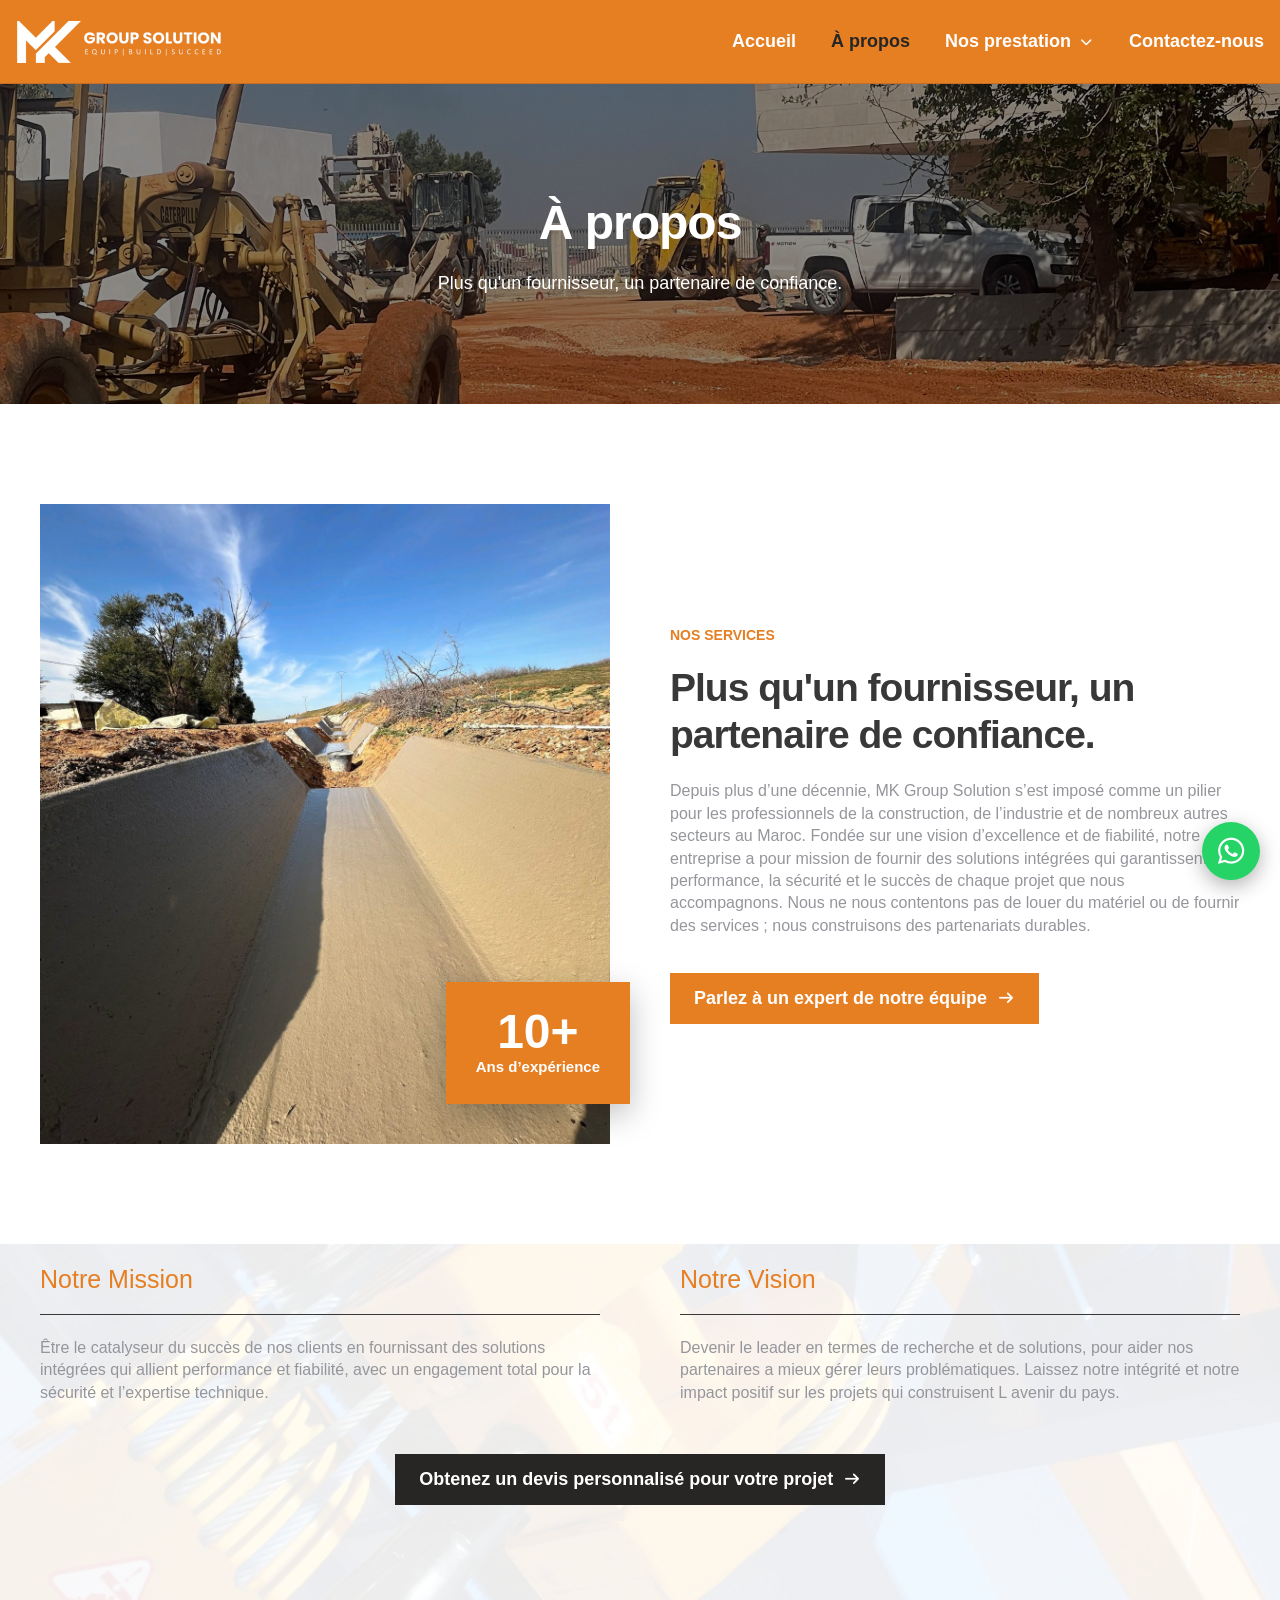
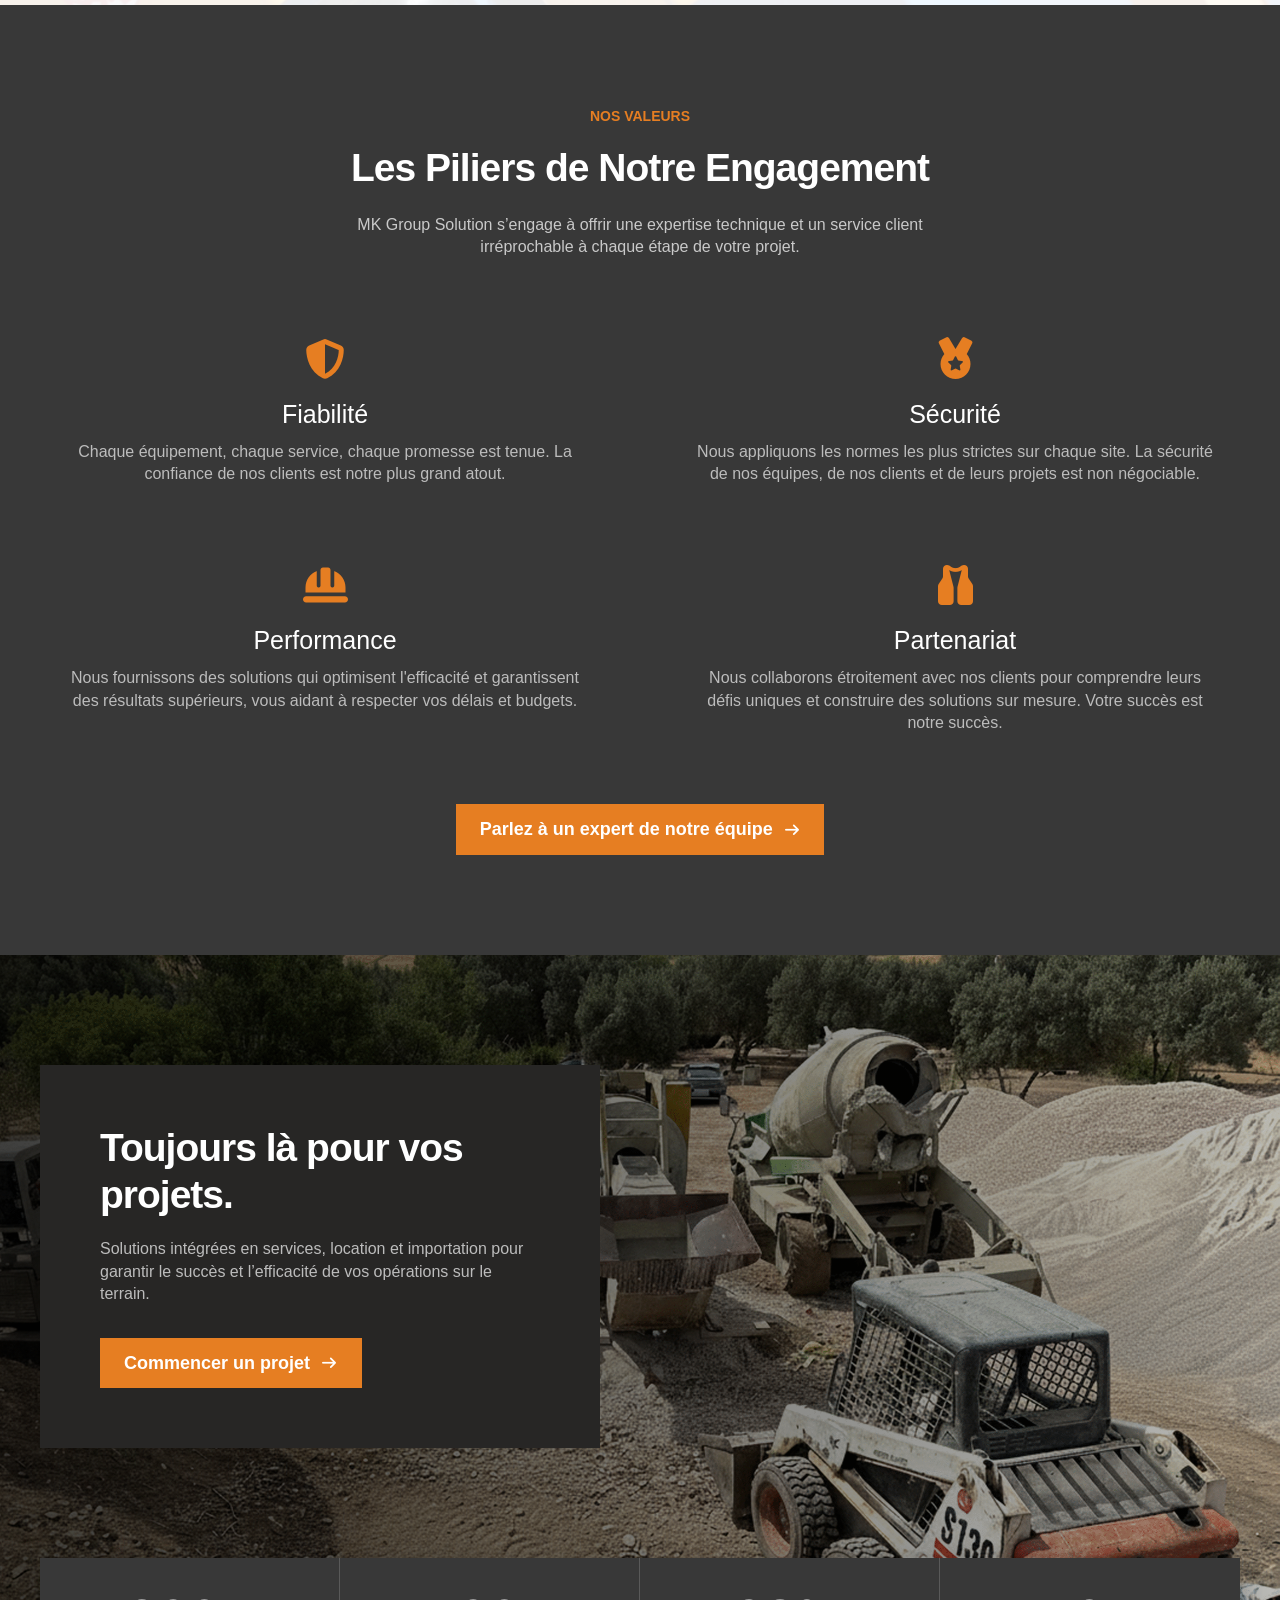
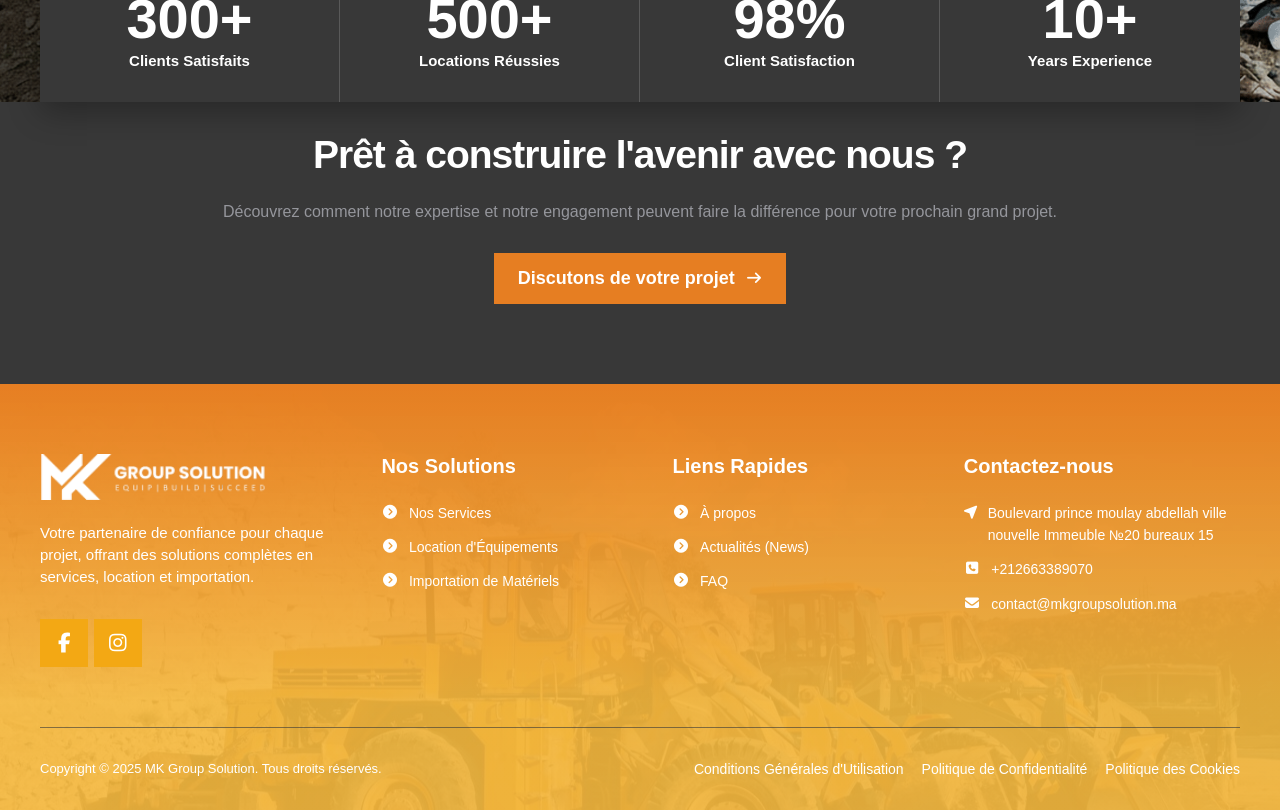
==== commit 2b90d803: "arabe discription" ====
--- a/a-propos.html
+++ b/a-propos.html
@@ -4,7 +4,7 @@
 <meta charset="UTF-8">
 <meta name="viewport" content="width=device-width, initial-scale=1">
 <title>À propos de MK Group Solution | Équipements BTP à Meknès</title>
-<meta name="description" content="Découvrez MK Group Solution, ses prestations pour les professionnels du BTP et ses solutions de location de matériel, travaux et importation au Maroc.">
+<meta name="description" content="Découvrez MK Group Solution, ses prestations pour les professionnels du BTP et ses solutions de location de matériel, travaux et importation au Maroc.متجر معدات وتجهيزات وأدوات يوفر لكم كل ما تحتاجونه من معدات الورشات وآدوات البناء والصيانة بجودة عالية وآسعار مناسبة.">
 <meta property="og:title" content="À propos de MK Group Solution | Équipements BTP à Meknès">
 <meta property="og:description" content="Découvrez MK Group Solution, ses prestations pour les professionnels du BTP et ses solutions de location de matériel, travaux et importation au Maroc.">
 <meta property="og:locale" content="fr_FR">
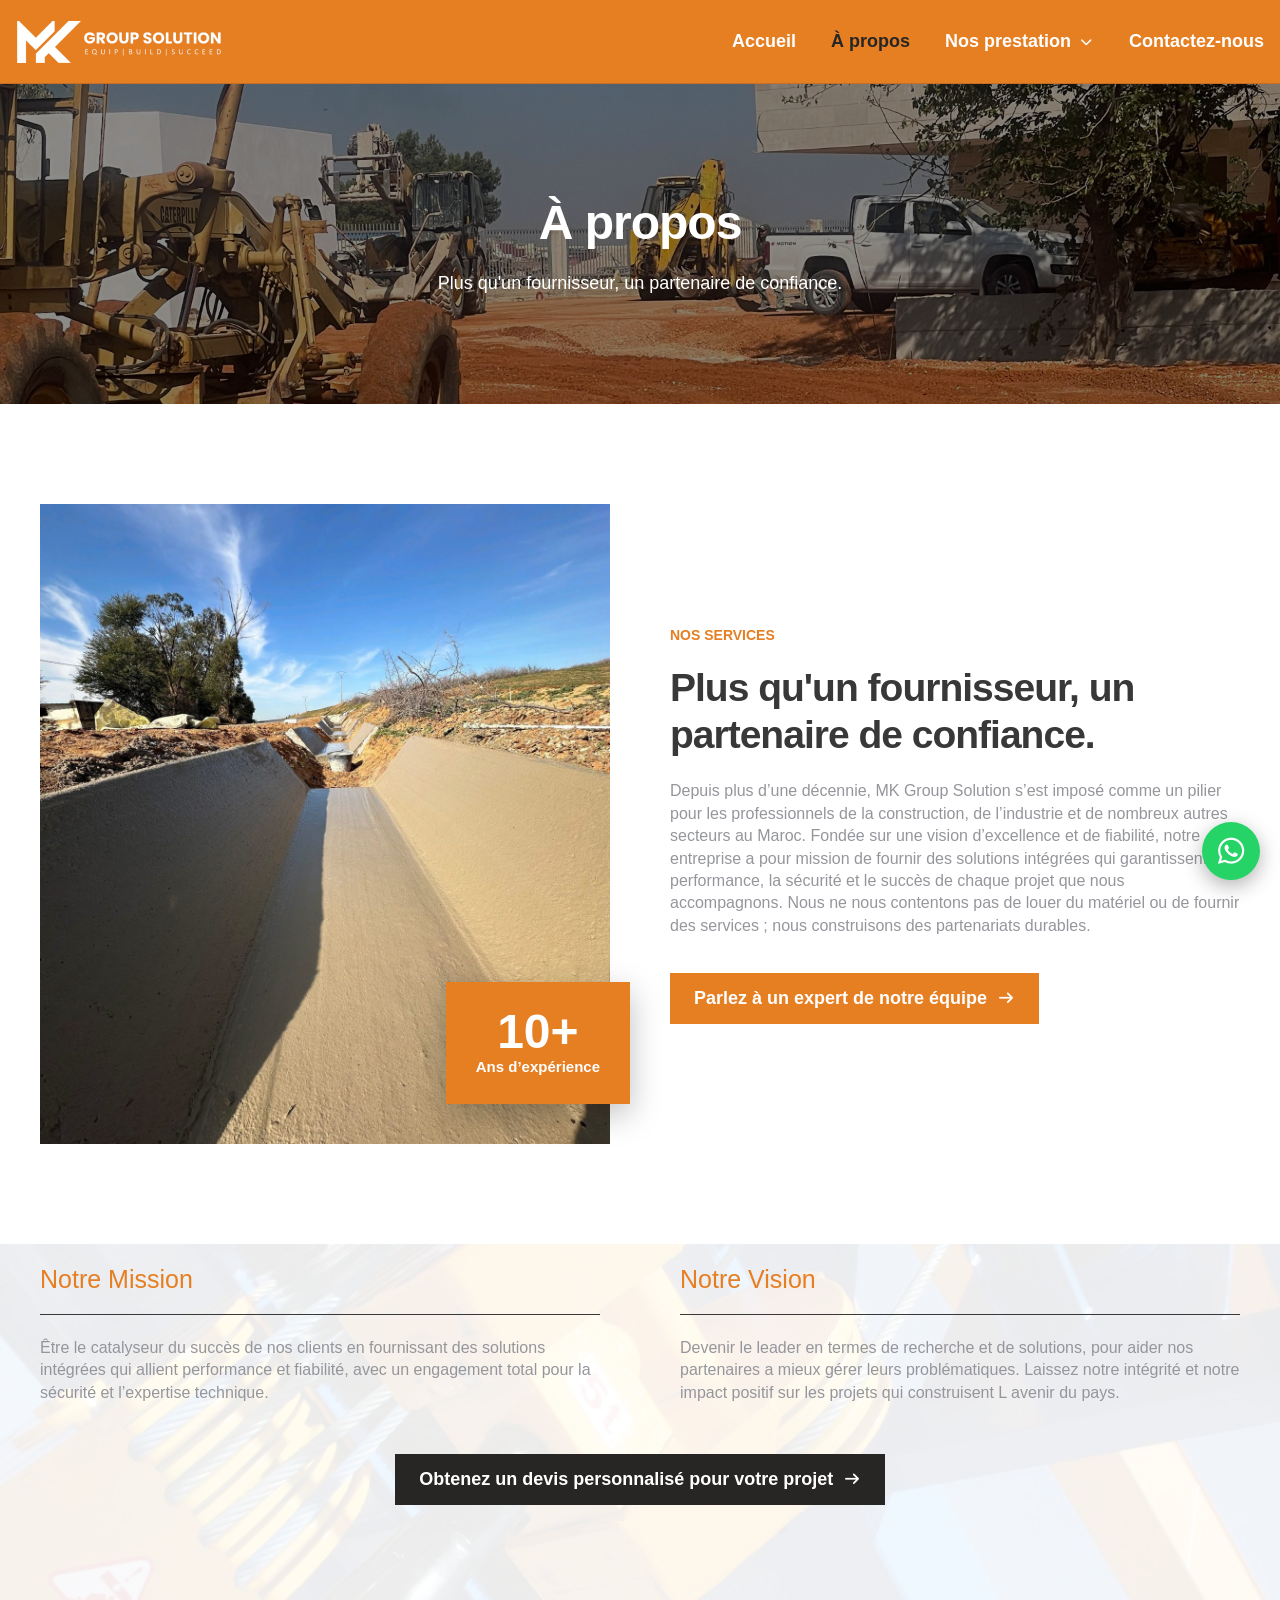
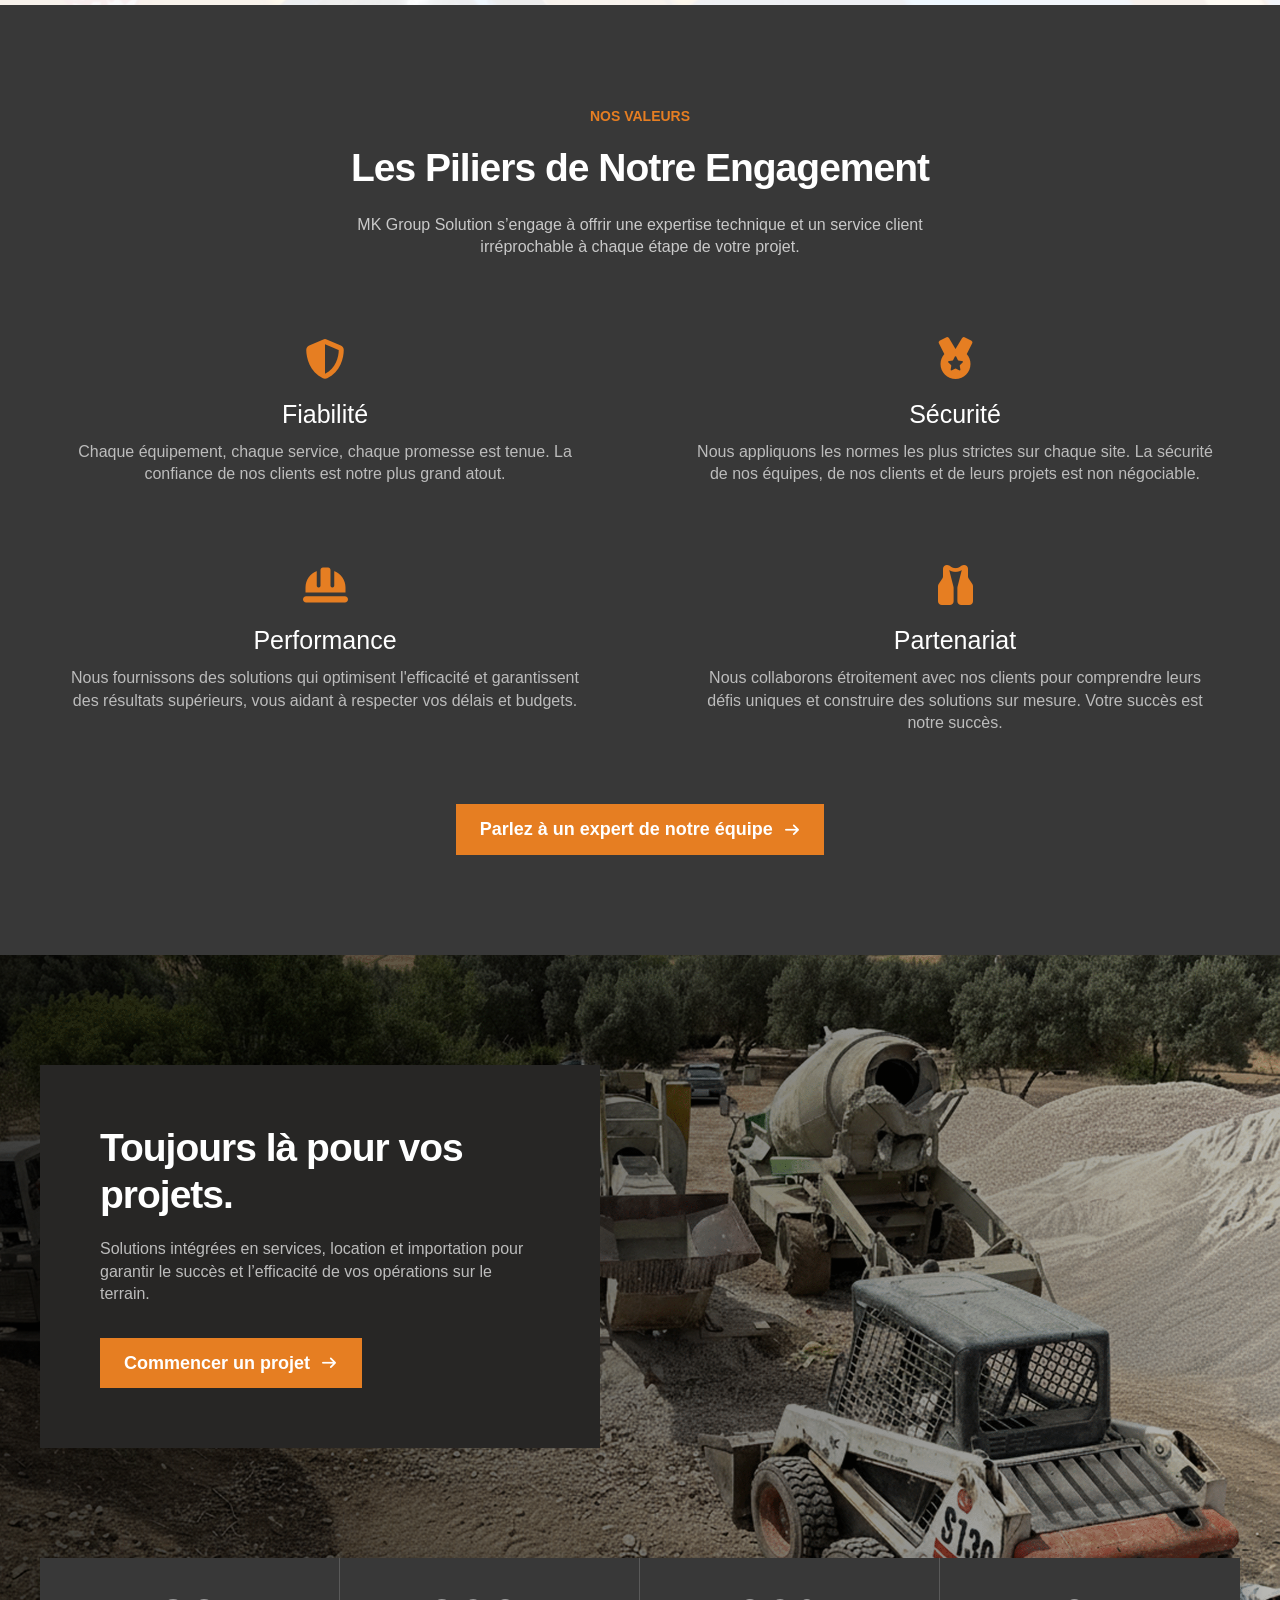
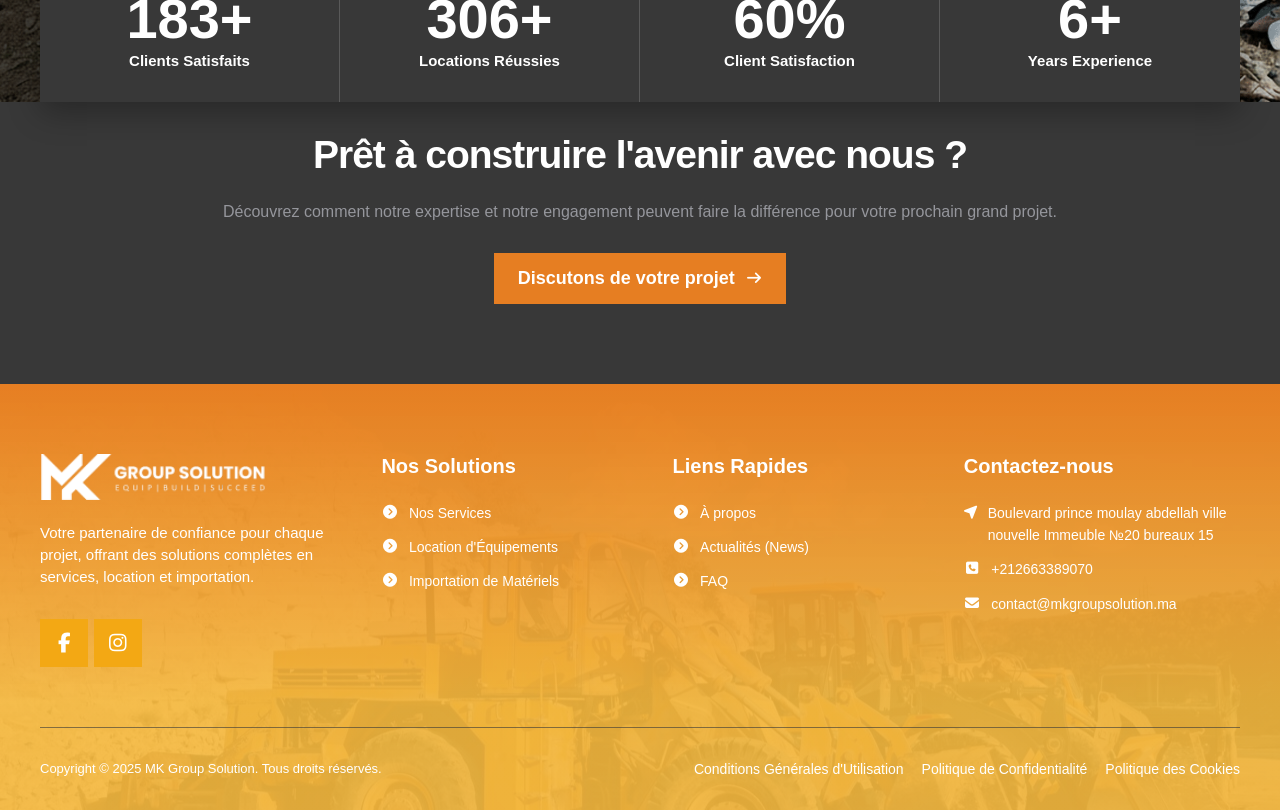
==== commit 0301f01d: "final" ====
--- a/a-propos.html
+++ b/a-propos.html
@@ -3,24 +3,17 @@
 <head>
 <meta charset="UTF-8">
 <meta name="viewport" content="width=device-width, initial-scale=1">
-<title>À propos de MK Group Solution | Équipements BTP à Meknès</title>
-<meta name="description" content="Découvrez MK Group Solution, ses prestations pour les professionnels du BTP et ses solutions de location de matériel, travaux et importation au Maroc.متجر معدات وتجهيزات وأدوات يوفر لكم كل ما تحتاجونه من معدات الورشات وآدوات البناء والصيانة بجودة عالية وآسعار مناسبة.">
-<meta property="og:title" content="À propos de MK Group Solution | Équipements BTP à Meknès">
-<meta property="og:description" content="Découvrez MK Group Solution, ses prestations pour les professionnels du BTP et ses solutions de location de matériel, travaux et importation au Maroc.">
+<title>À propos de MK Group Solution | Expert Matériel BTP Meknès & Maroc</title>
+<meta name="description" content="Depuis plus de 10 ans, MK Group Solution accompagne les professionnels de la construction et de l'industrie au Maroc.">
+<meta property="og:title" content="À propos de MK Group Solution | Expert Matériel BTP Meknès & Maroc">
+<meta property="og:description" content="Depuis plus de 10 ans, MK Group Solution accompagne les professionnels de la construction et de l'industrie au Maroc.">
 <meta property="og:locale" content="fr_FR">
-<link rel="canonical" href="https://kracht.ma/a-propos.html">
-<meta name="robots" content="index,follow,max-image-preview:large">
-<meta property="og:url" content="https://kracht.ma/a-propos.html">
-<meta property="og:type" content="website">
-<meta name="twitter:card" content="summary_large_image">
-
 <link rel="icon" href="images/Mk-logo-white-rcrxnon85a2xvzw52y8gizteqvqc9b8svs38c9k8ao.png">
 <link rel="preconnect" href="https://fonts.googleapis.com">
 <link rel="preconnect" href="https://fonts.gstatic.com" crossorigin>
 <link href="https://fonts.googleapis.com/css2?family=Geologica:wght@400;500;600;700&family=Inter:wght@400;500;600&display=swap" rel="stylesheet">
 <link rel="stylesheet" href="vendor/fontawesome/css/all.min.css">
 <link rel="stylesheet" href="css/style.css">
-<script type="application/ld+json">{"@context":"https://schema.org","@type":"Organization","name":"MK Group Solution","url":"https://kracht.ma/","description":"Découvrez MK Group Solution, ses prestations pour les professionnels du BTP et ses solutions de location de matériel, travaux et importation au Maroc.","areaServed":{"@type":"Country","name":"Morocco"},"knowsAbout":["location de matériel BTP","engins de chantier","travaux publics","génie civil","voirie et réseaux divers","importation d'équipements"]}</script>
 </head>
 <body>
 <a class="skip" href="#contenu">Aller au contenu</a>
